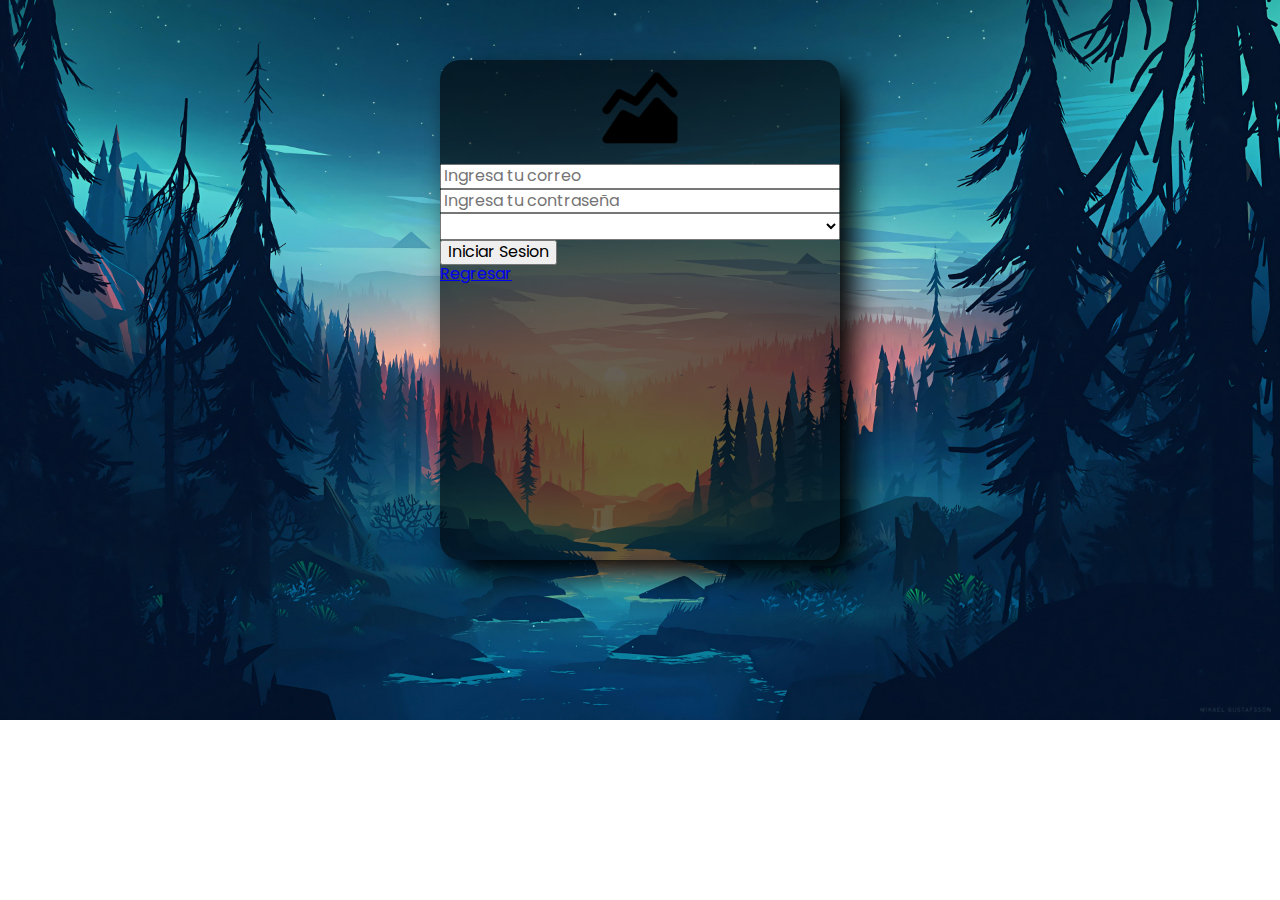
==== pages/log/log.html @ befb8dd9 "first commit" ====
<!DOCTYPE html>
<html lang="en">

<head>
    <meta charset="UTF-8" />
    <meta http-equiv="X-UA-Compatible" content="IE=edge" />
    <meta name="viewport" content="width=device-width, initial-scale=1.0" />
    <link rel="stylesheet" href="../../assets/css/normalize.css" />
    <link rel="stylesheet" href="../../assets/css/home.css" />
    <link rel="stylesheet" href="../../assets/css/log.css" />
    <title>Medellin Camellador</title>
</head>

<body>
    <div class="container">
        <div class="container__login">
            <div class="container__logo">
                <img src="../../assets/resources/icon/chart-area-line-filled.png" alt="Logo.png" />
            </div>
            <div class="container__inputs">
                <input type="email" class="input__login" placeholder="Ingresa tu correo" />
                <input type="password" class="input__login"  placeholder="Ingresa tu contraseña" />
                <select name="rol" id="sel1" class="input__login">
                    <option value=""></option>
                    <option value="empleador">Empleador</option>
                    <option value="aspirante">Aspirante</option>
                </select>
            </div>
                <div class="container__botton">
                    <button type="button" class="button">Iniciar Sesion</button>
                </div>
                <div class="links">
                    <a href="#" class="link"></a>
                    <a href="../../index.html" class="link">Regresar</a>
                </div>
        </div>
        <div class="container__register">
            <div class="container__logo">
                <img src="../../assets/resources/icon/chart-area-line-filled.png" alt="logo" />
            </div>
            <div class="container__input_register">
                <input type="text" placeholder="Nombre de Usuario" />
                <input type="email" placeholder="Correo Electronico" />
                <input type="password" placeholder="Contraseña" />
                <select name="rol" id="sel1">
                    <option value=""></option>
                    <option value="empleador">Empleador</option>
                    <option value="aspirante">Aspirante</option>
                </select>
            </div>
            <div class="container__botton">
                <button type="button" class="button">Registrarse</button>
            </div>
            <div class="links">
                <a href="#" class="link"></a>
                <a href="../../index.html" class="link">Regresar</a>
        </div>
    </div>
</body>

</html>
---- assets/css/home.css ----
@import url('https://fonts.googleapis.com/css2?family=Poppins:wght@200;300;400;600;700&family=Sono:wght@300&display=swap');

body{
    font-family: 'Poppins', sans-serif;
}
:root {
    --padding-container: 100px 0;
    --color-title: #001A49;
    --color1: #002547;
    --color2: #3e5eb3;
    --color3: #557ade;
}
---- assets/css/log.css ----
body{
    background-image: url("../../assets/resources/fond/fond_login.jpg");
    background-repeat: no-repeat;
    background-size: cover;
}

.container{
    background-color: #0009;
    border-radius: 20px;
    box-shadow: 15px 15px 30px #000;
    height: 500px;
    width: 400px;
    margin: 60px auto;
}

.container__logo{
    text-align: center;
}

.container__logo img{    
    width: 100px;
    height: 100px;
}

.container__inputs{
    display: flex;
    flex-wrap: wrap;
}

.input__login{
    flex-grow: 1;
    flex-wrap: wrap;
    flex-shrink: 300px;
}

.container__register{
    display: none;
}
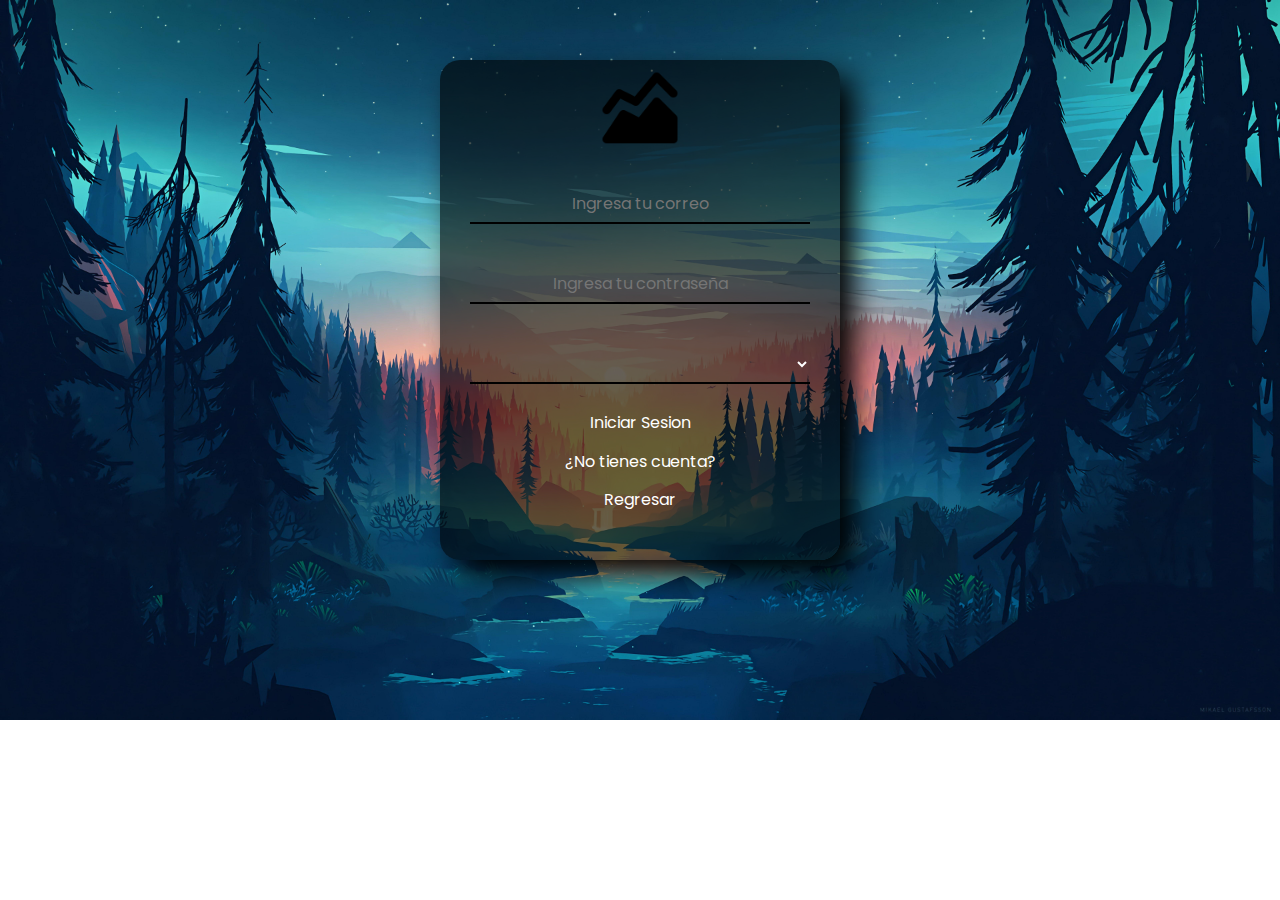
==== commit 33337432: "base" ====
--- a/pages/log/log.html
+++ b/pages/log/log.html
@@ -26,13 +26,13 @@
                     <option value="aspirante">Aspirante</option>
                 </select>
             </div>
+            <div class="container__references">
                 <div class="container__botton">
-                    <button type="button" class="button">Iniciar Sesion</button>
+                    <button type="button" class="button cta">Iniciar Sesion</button>
                 </div>
-                <div class="links">
-                    <a href="#" class="link"></a>
-                    <a href="../../index.html" class="link">Regresar</a>
-                </div>
+                    <a href="#" class="links cta">¿No tienes cuenta?</a>
+                    <a href="../../index.html" class="links cta">Regresar</a>
+            </div>
         </div>
         <div class="container__register">
             <div class="container__logo">
@@ -43,7 +43,7 @@
                 <input type="email" placeholder="Correo Electronico" />
                 <input type="password" placeholder="Contraseña" />
                 <select name="rol" id="sel1">
-                    <option value=""></option>
+                    <option value="" selected>Selecciona tu rol</option>
                     <option value="empleador">Empleador</option>
                     <option value="aspirante">Aspirante</option>
                 </select>
--- a/assets/css/home.css
+++ b/assets/css/home.css
@@ -9,6 +9,7 @@
     --color1: #002547;
     --color2: #3e5eb3;
     --color3: #557ade;
+    --color4: #2928288b;
 }
 
 
--- a/assets/css/log.css
+++ b/assets/css/log.css
@@ -28,9 +28,63 @@
 }
 
 .input__login{
-    flex-grow: 1;
     flex-wrap: wrap;
     flex-shrink: 300px;
+    margin: 20px 30px;
+    width: 100%;
+    height: 40px;
+    background-color: transparent;
+    border: none;
+    border-bottom: 2px solid #000;
+    text-align: center;
+    transition: all .5s;
+    outline: none;
+}
+
+.input__login:focus{
+    background-color: var(--color4);
+    scale: 1.05;
+    border-radius: 10px;
+    border-bottom: 1px solid #fffa;
+    box-shadow: 2px 2px 4px #fffa;
+}
+
+.input__login:focus::placeholder{
+    color: #fff;
+}
+
+select.input__login{
+    color: #fff;
+}
+
+select.input__login option{
+    color: #000;
+}
+
+option{
+    color: #fff;
+}
+
+.container__references{
+    text-align: center;
+    height: 150px;
+}
+
+.cta{
+    display: block;
+    border: none;
+    text-decoration: none;
+    background-color: transparent;
+    color: #fff;
+    width: 100%;
+    padding: 10px 0;
+    transition: all .5s;
+}
+
+
+.cta:hover{
+    color: #fffa;
+    scale: 1.05;
 }
 
 .container__register{
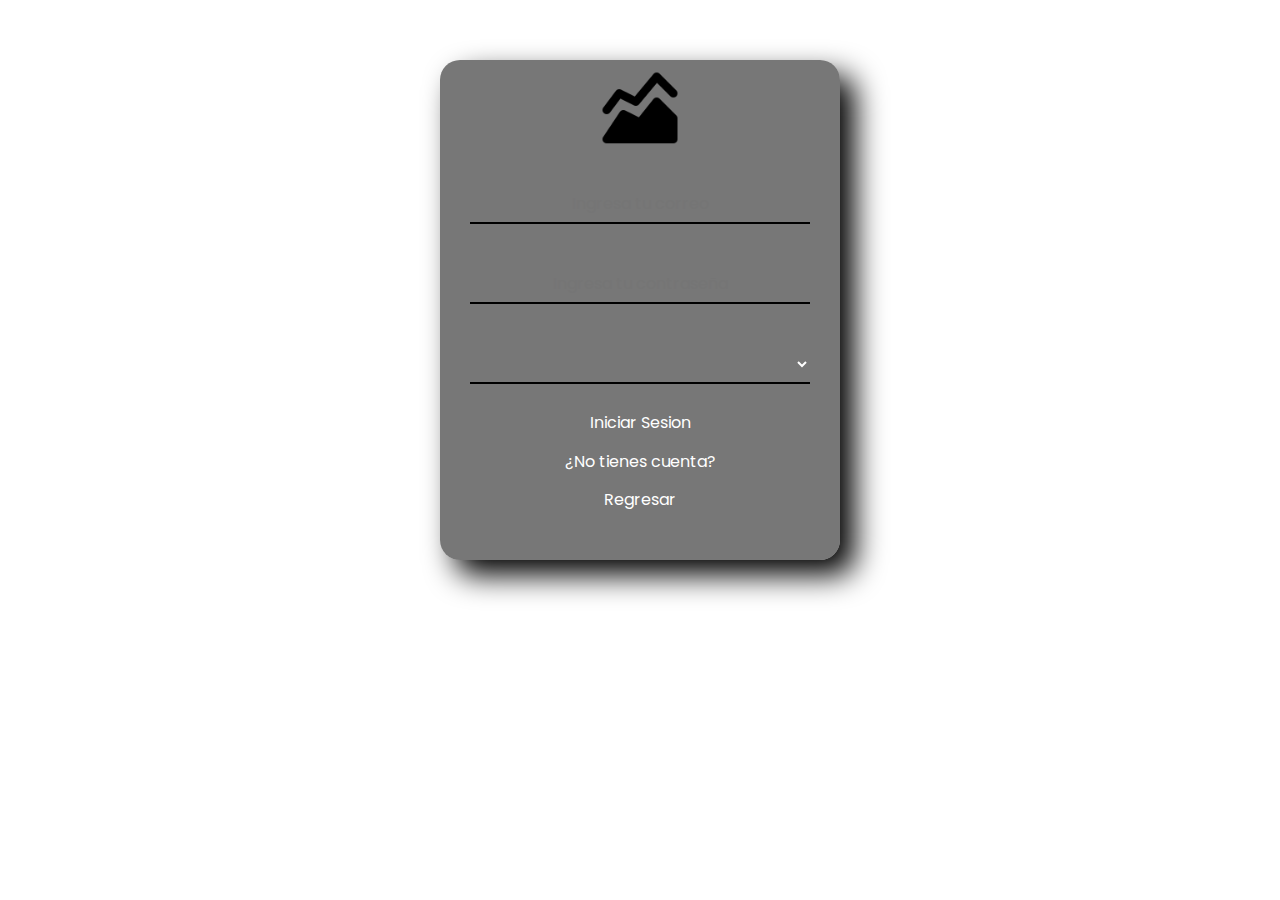
==== commit c38c8da8: "update 3" ====
--- a/pages/log/log.html
+++ b/pages/log/log.html
@@ -5,9 +5,13 @@
     <meta charset="UTF-8" />
     <meta http-equiv="X-UA-Compatible" content="IE=edge" />
     <meta name="viewport" content="width=device-width, initial-scale=1.0" />
+    <!-- Css normalize -->
     <link rel="stylesheet" href="../../assets/css/normalize.css" />
+    <!-- Css General -->
     <link rel="stylesheet" href="../../assets/css/home.css" />
+    <!-- Css especifico -->
     <link rel="stylesheet" href="../../assets/css/log.css" />
+    <link rel="shortcut icon" href="../../assets/resources/icon/chart-area-line-filled.png" type="image/x-icon">
     <title>Medellin Camellador</title>
 </head>
 
--- a/assets/css/log.css
+++ b/assets/css/log.css
@@ -1,11 +1,11 @@
 body{
-    background-image: url("../../assets/resources/fond/fond_login.jpg");
+    background-image: url("../../assets/resources/fond/fond.jpg");
     background-repeat: no-repeat;
     background-size: cover;
 }
-
+/* Container */
 .container{
-    background-color: #0009;
+    background-color: #0008;
     border-radius: 20px;
     box-shadow: 15px 15px 30px #000;
     height: 500px;
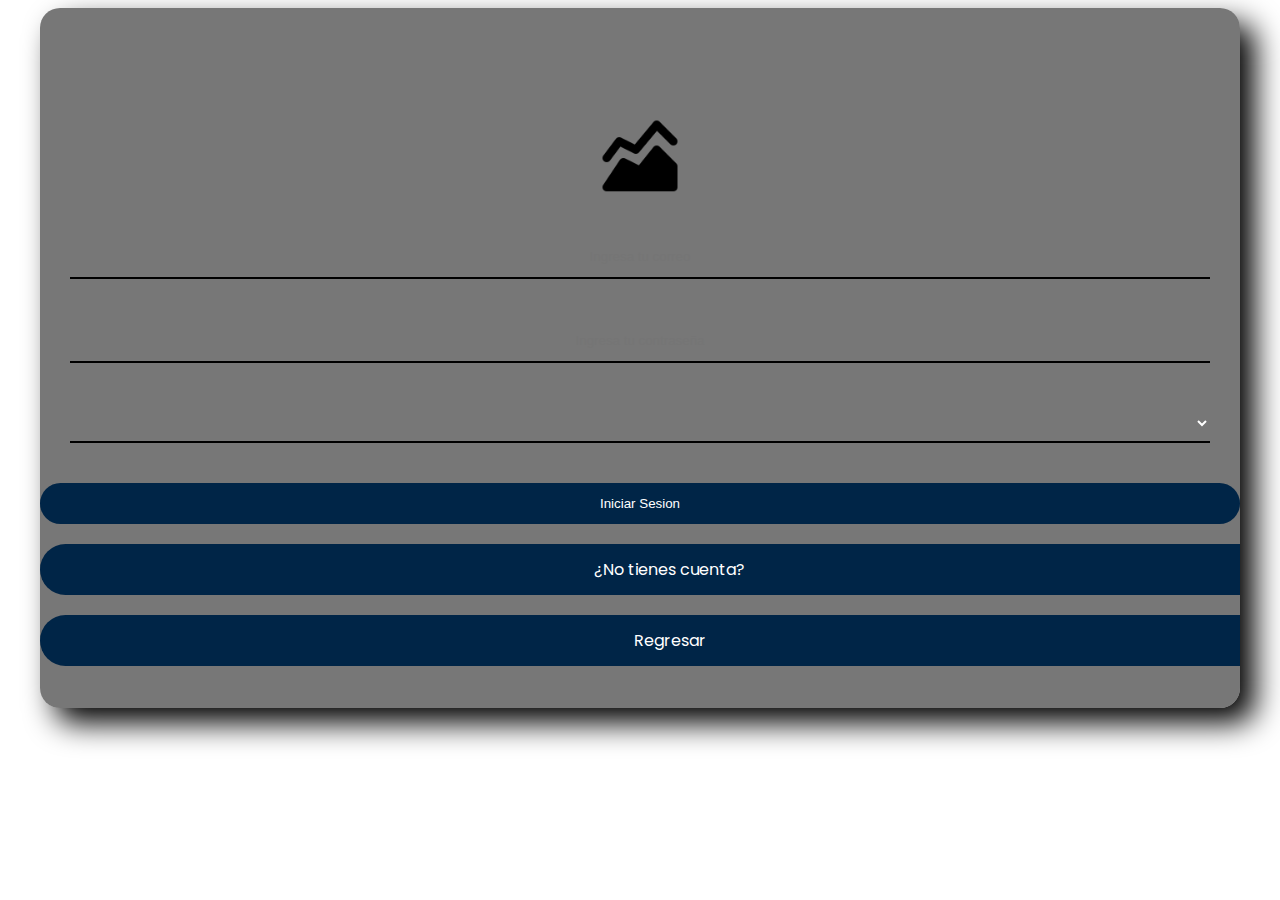
==== commit 742cb69a: "Areglos pequeños, faltan más" ====
--- a/pages/log/log.html
+++ b/pages/log/log.html
@@ -5,14 +5,13 @@
     <meta charset="UTF-8" />
     <meta http-equiv="X-UA-Compatible" content="IE=edge" />
     <meta name="viewport" content="width=device-width, initial-scale=1.0" />
-    <!-- Css normalize -->
-    <link rel="stylesheet" href="../../assets/css/normalize.css" />
-    <!-- Css General -->
-    <link rel="stylesheet" href="../../assets/css/home.css" />
-    <!-- Css especifico -->
-    <link rel="stylesheet" href="../../assets/css/log.css" />
+    <!-- Css all styles -->
+    <link rel="stylesheet" href="../../assets/css/main.css" />
+    <!-- Css icon -->
     <link rel="shortcut icon" href="../../assets/resources/icon/chart-area-line-filled.png" type="image/x-icon">
-    <title>Medellin Camellador</title>
+    <title>Medellin Camellador
+        
+    </title>
 </head>
 
 <body>
--- a/assets/css/main.css
+++ b/assets/css/main.css
@@ -0,0 +1,8 @@
+@import url('https://fonts.googleapis.com/css2?family=Poppins:wght@200;300;400;600;700&family=Sono:wght@300&display=swap');
+@import url("https://necolas.github.io/normalize.css/8.0.1/normalize.css");
+
+@import "employee.css";
+@import "variables.css";
+@import "index.css";
+@import "log.css";
+@import "navbar.css";
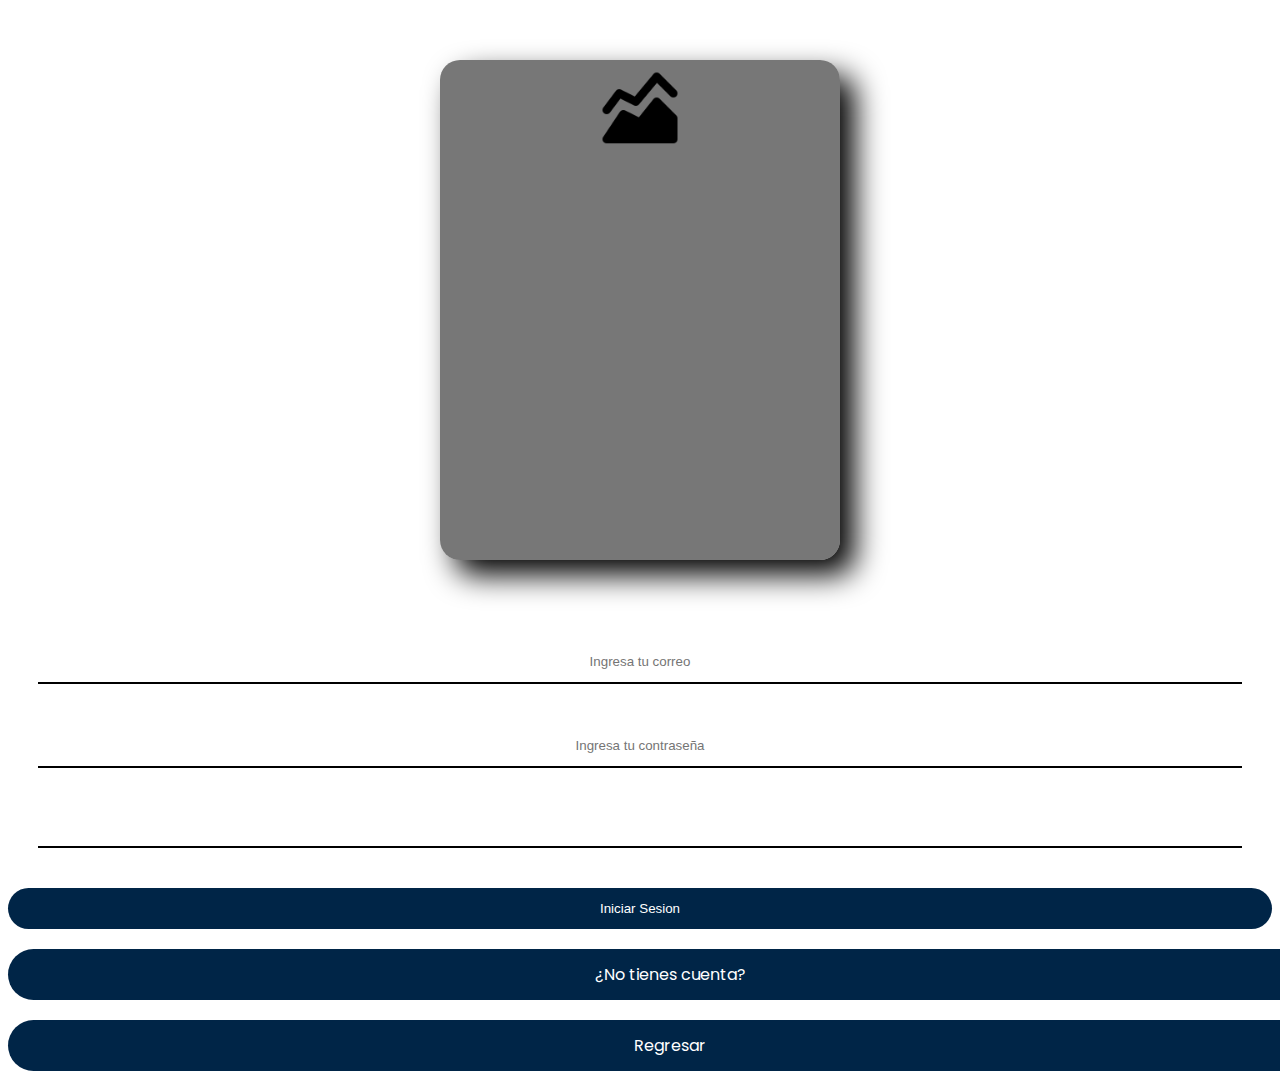
==== commit 68bf6dd8: "Correcion de un mini error para revisar mas tarde" ====
--- a/pages/log/log.html
+++ b/pages/log/log.html
@@ -15,7 +15,7 @@
 </head>
 
 <body>
-    <div class="container">
+    <div class="container__log">
         <div class="container__login">
             <div class="container__logo">
                 <img src="../../assets/resources/icon/chart-area-line-filled.png" alt="Logo.png" />
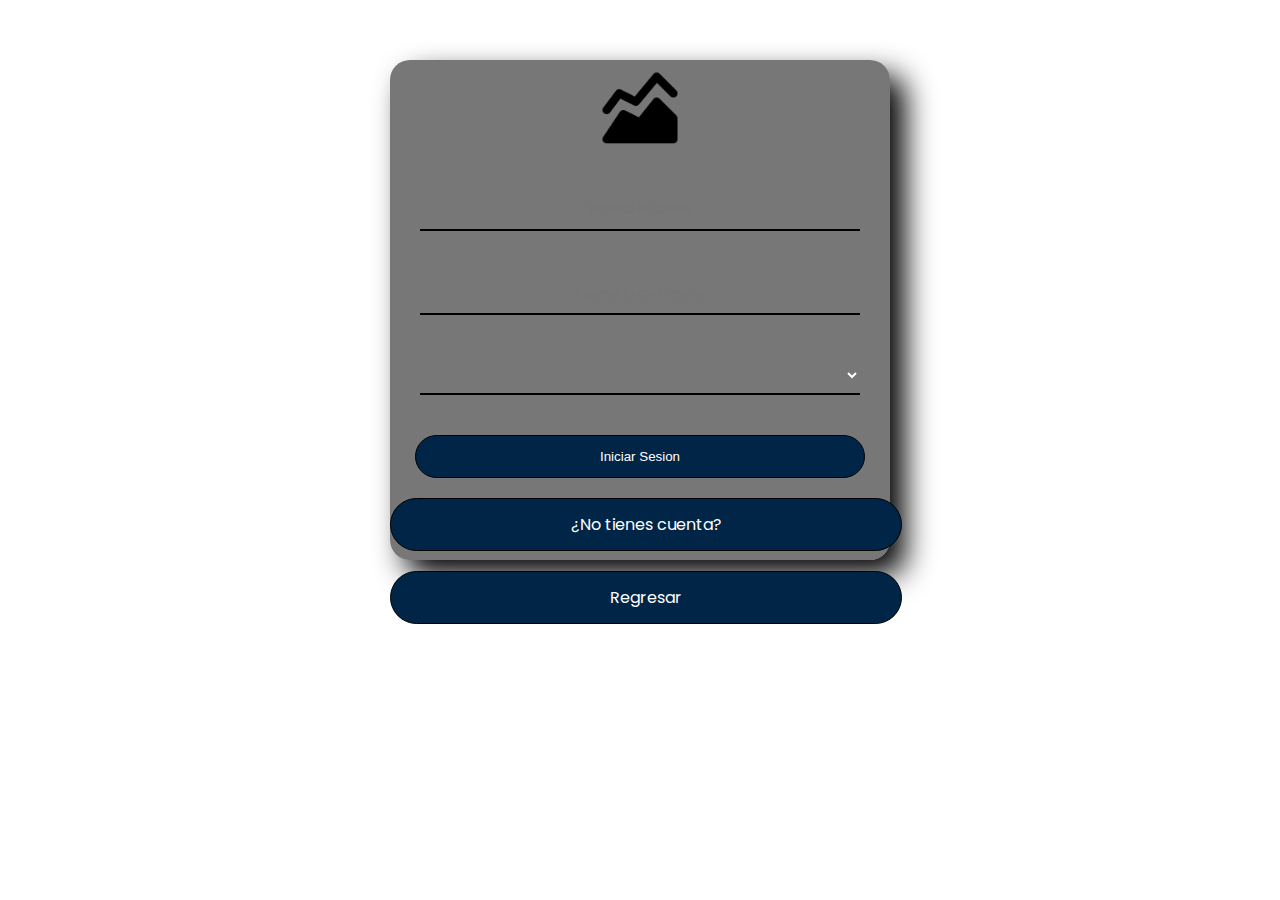
==== commit 775d2536: "Frank mamaguevaso dañaste todo xd" ====
--- a/pages/log/log.html
+++ b/pages/log/log.html
@@ -10,7 +10,7 @@
     <!-- Css icon -->
     <link rel="shortcut icon" href="../../assets/resources/icon/chart-area-line-filled.png" type="image/x-icon">
     <title>Medellin Camellador
-        
+
     </title>
 </head>
 
@@ -22,7 +22,7 @@
             </div>
             <div class="container__inputs">
                 <input type="email" class="input__login" placeholder="Ingresa tu correo" />
-                <input type="password" class="input__login"  placeholder="Ingresa tu contraseña" />
+                <input type="password" class="input__login" placeholder="Ingresa tu contraseña" />
                 <select name="rol" id="sel1" class="input__login">
                     <option value=""></option>
                     <option value="empleador">Empleador</option>
@@ -33,8 +33,8 @@
                 <div class="container__botton">
                     <button type="button" class="button cta">Iniciar Sesion</button>
                 </div>
-                    <a href="#" class="links cta">¿No tienes cuenta?</a>
-                    <a href="../../index.html" class="links cta">Regresar</a>
+                <a href="#" class="links cta">¿No tienes cuenta?</a>
+                <a href="../../index.html" class="links cta">Regresar</a>
             </div>
         </div>
         <div class="container__register">
@@ -51,14 +51,16 @@
                     <option value="aspirante">Aspirante</option>
                 </select>
             </div>
-            <div class="container__botton">
-                <button type="button" class="button">Registrarse</button>
+            <div class="links__buttons">
+                <div class="container__botton">
+                    <button type="button" class="button">Registrarse</button>
+                </div>
+                <div class="links">
+                    <a href="#" class="link"></a>
+                    <a href="../../index.html" class="link">Regresar</a>
+                </div>
             </div>
-            <div class="links">
-                <a href="#" class="link"></a>
-                <a href="../../index.html" class="link">Regresar</a>
         </div>
-    </div>
 </body>
 
 </html>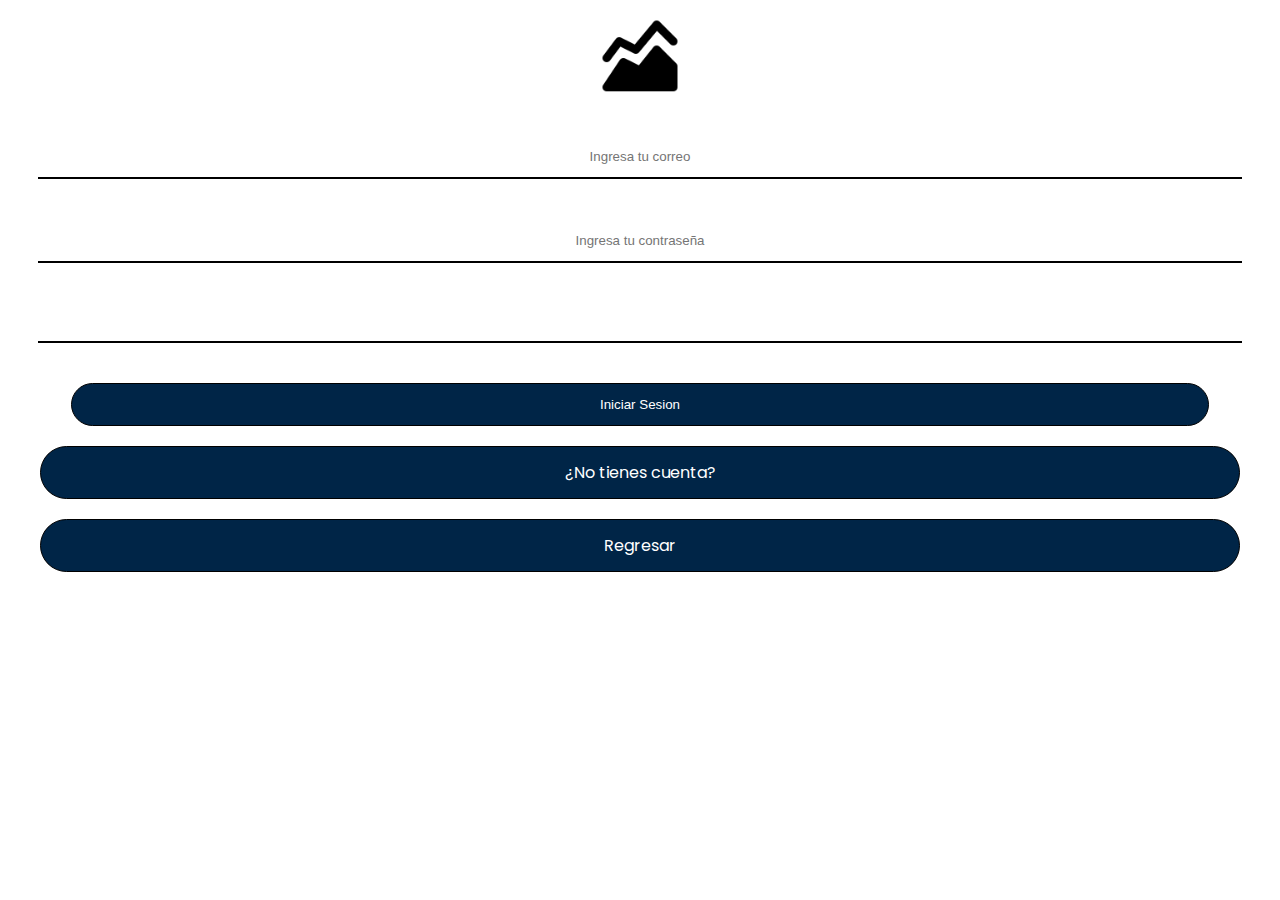
==== commit 4ffd9a08: "ultimo frank" ====
--- a/pages/log/log.html
+++ b/pages/log/log.html
@@ -10,19 +10,19 @@
     <!-- Css icon -->
     <link rel="shortcut icon" href="../../assets/resources/icon/chart-area-line-filled.png" type="image/x-icon">
     <title>Medellin Camellador
-
+        
     </title>
 </head>
 
 <body>
-    <div class="container__log">
+    <div class="container__logo">
         <div class="container__login">
             <div class="container__logo">
                 <img src="../../assets/resources/icon/chart-area-line-filled.png" alt="Logo.png" />
             </div>
             <div class="container__inputs">
                 <input type="email" class="input__login" placeholder="Ingresa tu correo" />
-                <input type="password" class="input__login" placeholder="Ingresa tu contraseña" />
+                <input type="password" class="input__login"  placeholder="Ingresa tu contraseña" />
                 <select name="rol" id="sel1" class="input__login">
                     <option value=""></option>
                     <option value="empleador">Empleador</option>
@@ -33,8 +33,8 @@
                 <div class="container__botton">
                     <button type="button" class="button cta">Iniciar Sesion</button>
                 </div>
-                <a href="#" class="links cta">¿No tienes cuenta?</a>
-                <a href="../../index.html" class="links cta">Regresar</a>
+                    <a href="#" class="links cta">¿No tienes cuenta?</a>
+                    <a href="../../index.html" class="links cta">Regresar</a>
             </div>
         </div>
         <div class="container__register">
@@ -51,16 +51,14 @@
                     <option value="aspirante">Aspirante</option>
                 </select>
             </div>
-            <div class="links__buttons">
-                <div class="container__botton">
-                    <button type="button" class="button">Registrarse</button>
-                </div>
-                <div class="links">
-                    <a href="#" class="link"></a>
-                    <a href="../../index.html" class="link">Regresar</a>
-                </div>
+            <div class="container__botton">
+                <button type="button" class="button">Registrarse</button>
             </div>
+            <div class="links">
+                <a href="#" class="link"></a>
+                <a href="../../index.html" class="link">Regresar</a>
         </div>
+    </div>
 </body>
 
 </html>